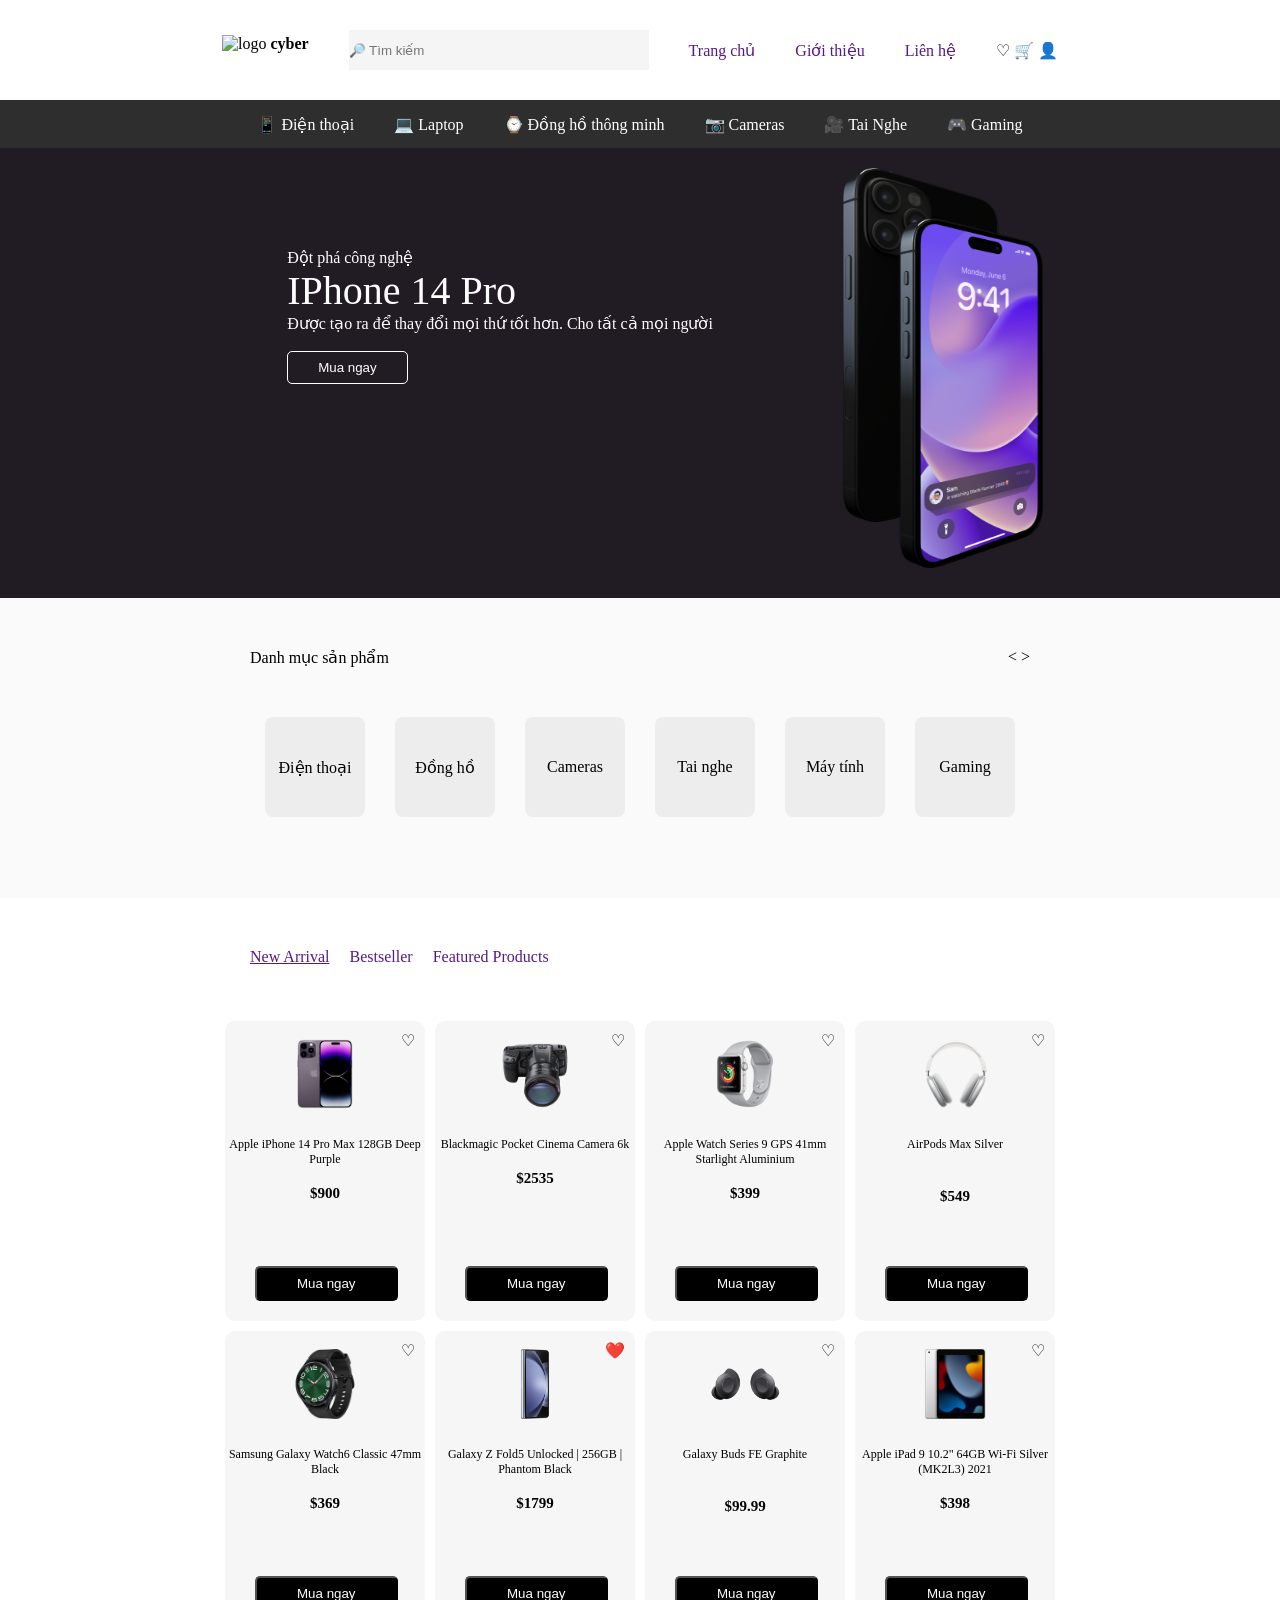
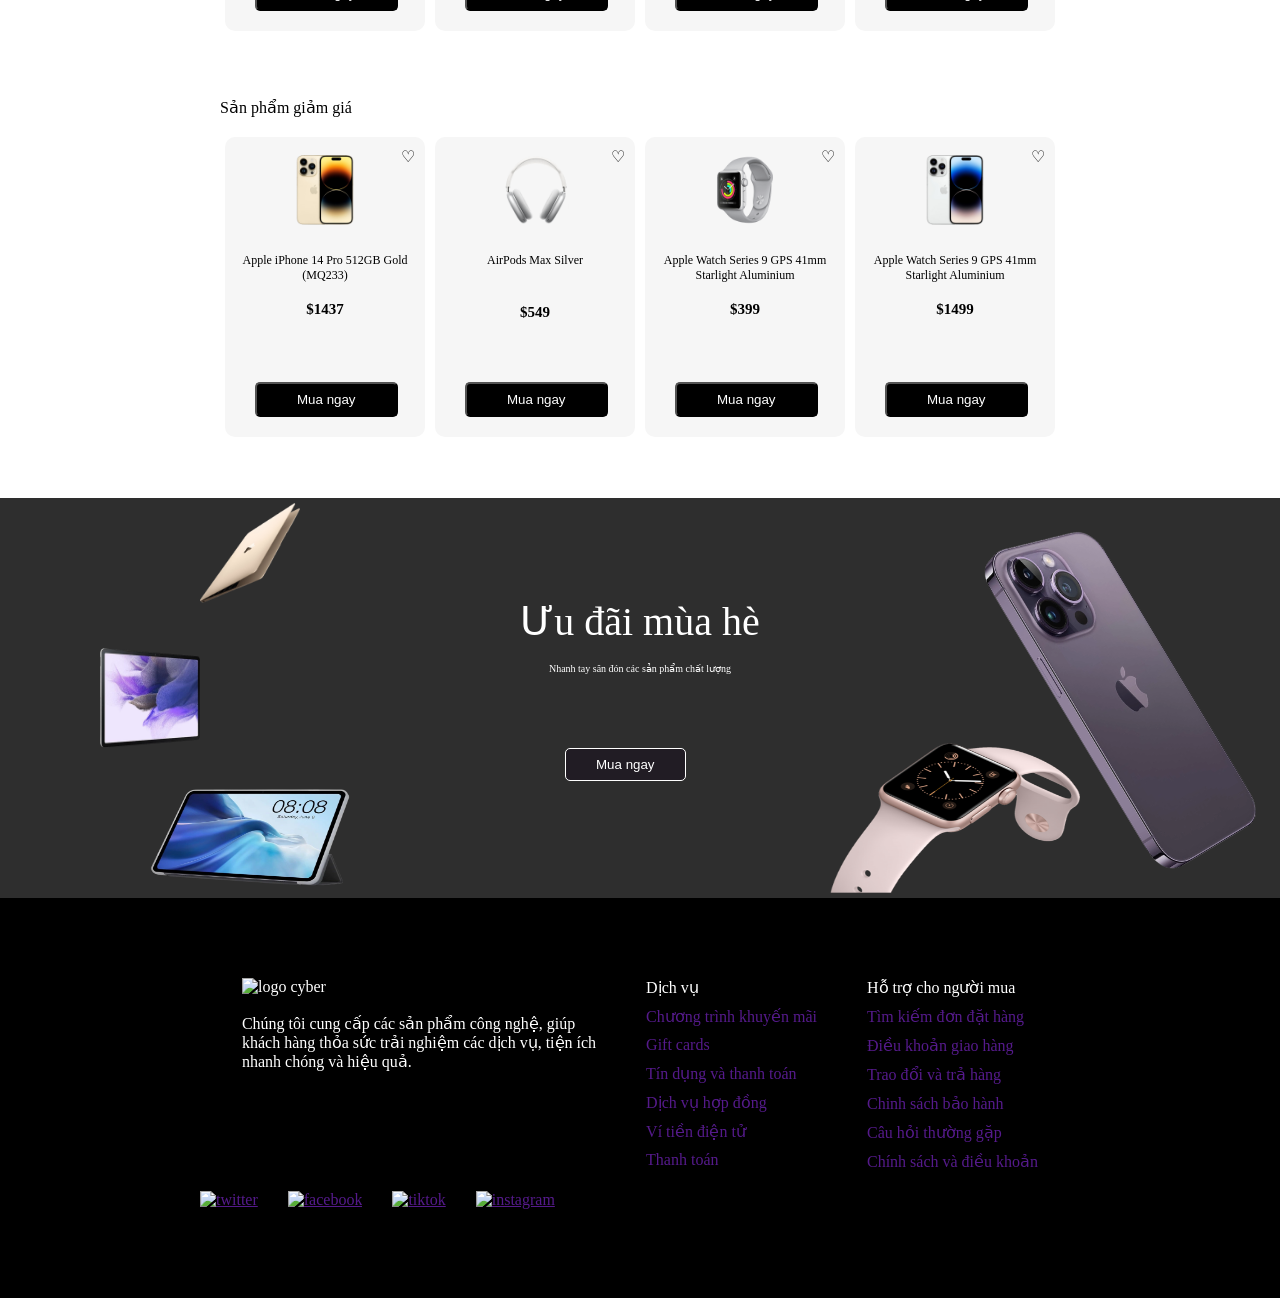
==== index.html @ 61a30c71 "project" ====
<!DOCTYPE html>
<html lang="en">
<head>
    <meta charset="UTF-8">
    <meta name="viewport" content="width=device-width, initial-scale=1.0">
    <title>Document</title>
    <link rel="stylesheet" href="./style.css">
</head>
<body>
    <nav class="navbar">
        <div class="logo">
            <img height="20" width="20" src="https://thumbs.dreamstime.com/b/modern-tech-cyber-security-logo-design-vector-illustration-eps-164018164.jpg" alt="logo">
            <span><b>cyber</b></span>
        </div>
        <form action="" class="search">
            <input style="background-color: #F5F5F5; height: 40px; width: 300px; border: none;" type="search" name="" id="" placeholder="&#128270 Tìm kiếm">
        </form>
        <div class="menu">
            <a href="">Trang chủ</a>
            <a href="">Giới thiệu</a>
            <a href="">Liên hệ</a>
            <span class="icon">&#9825 &#128722 &#128100</span>
        </div>
    </nav>

    <div class="product">
        <span>&#128241 Điện thoại</span>
        <span>&#128187 Laptop</span>
        <span>&#8986 Đồng hồ thông minh</span>
        <span>&#128247 Cameras</span>
        <span>&#127909 Tai Nghe</span>
        <span>&#127918 Gaming</span>
    </div>

    <div class="hero">
        <div class="hero-container">
         <p>Đột phá công nghệ</p>
        <span style="font-size: 40px;">IPhone 14 Pro</span>
        <p>Được tạo ra để thay đổi mọi thứ tốt hơn. Cho tất cả mọi người</p><br>
        <button class="btn-buy">Mua ngay</button>
        </div> 
        <img class="iphone14" src="./iphone14.png" alt="iphone14">    
    </div>

    <div class="product-item">
        <div class="product-menu">
            <span>Danh mục sản phẩm</span>
            <span> &lt  &gt</span>
        </div>
        <div class="product-box">
            <span class="box1">Điện thoại</span>
            <span class="box2">Đồng hồ</span>
            <span class="box3">Cameras</span>
            <span class="box4">Tai nghe</span>
            <span class="box5">Máy tính</span>
            <span class="box6">Gaming</span>
        </div>
    </div>
    
    <div class="product-price">
        <div class="product-price-menu">
            <a href="" class="">New Arrival</a>
            <a href="" class="Bestseller">Bestseller</a>
            <a href="" class="Featured">Featured Products</a>
        </div>

        <div class="product-price-box">
            <div class="price-box1">
              <span class="heart">&#9825</span> <br>
              <img class="price-photo" height="70" width="70" src="./iphone14pro.png" alt="iphone14pro"> <br>
              <div class="price-content">
                  <span style="font-size: 12px;">Apple iPhone 14 Pro Max 128GB Deep Purple</span> <br>
                  <span style="font-size: 15px;"><b>$900</b></span><br>
              </div>
              <button class="btn-price">Mua ngay</button>
            </div>
            <div class="price-box2">
              <span class="heart">&#9825</span> <br>
              <img class="price-photo" height="70" width="70" src="./camera.png" alt="camera"> <br>
              <div class="price-content">
                  <span style="font-size: 12px;">Blackmagic Pocket Cinema Camera 6k</span> <br>
                  <span style="font-size: 15px;"><b>$2535</b></span><br>
              </div>
              <button class="btn-price">Mua ngay</button>
            </div>
            <div class="price-box3">
              <span class="heart">&#9825</span> <br>
              <img class="price-photo" height="70" width="70" src="./apple-watch.png" alt="apple-watch"> <br>
              <div class="price-content">
                  <span style="font-size: 12px;">Apple Watch Series 9 GPS 41mm Starlight Aluminium</span> <br>
                  <span style="font-size: 15px;"><b>$399</b></span><br>
              </div>
              <button class="btn-price">Mua ngay</button>
            </div>
            <div class="price-box4">
              <span class="heart">&#9825</span> <br>
              <img class="price-photo" height="70" width="70" src="./airpod.png" alt="airpod"> <br>
              <div class="price-content">
                  <span style="font-size: 12px;">AirPods Max Silver</span> <br><br>
                  <span style="font-size: 15px;"><b>$549</b></span><br>
              </div>
              <button class="btn-price">Mua ngay</button>
            </div>
            <div class="price-box5">
              <span class="heart">&#9825</span> <br>
              <img class="price-photo" height="70" width="70" src="./gwatch.png" alt="gwatch"> <br>
              <div class="price-content">
                  <span style="font-size: 12px;">Samsung Galaxy Watch6 Classic 47mm Black</span> <br>
                  <span style="font-size: 15px;"><b>$369</b></span><br>
              </div>
              <button class="btn-price">Mua ngay</button>
            </div>
            <div class="price-box6">
              <span class="heart">&#x2764;&#xFE0F</span> <br>
              <img class="price-photo" height="70" width="70" src="./zfold.png" alt="zfold"> <br>
              <div class="price-content">
                  <span style="font-size: 12px;">Galaxy Z Fold5 Unlocked | 256GB | Phantom Black</span> <br>
                  <span style="font-size: 15px;"><b>$1799</b></span><br>
              </div>
              <button class="btn-price">Mua ngay</button>
            </div>
            <div class="price-box7">
              <span class="heart">&#9825</span> <br>
              <img class="price-photo" height="70" width="70" src="./buds.png" alt="buds"> <br>
              <div class="price-content">
                  <span style="font-size: 12px;">Galaxy Buds FE Graphite </span> <br><br>
                  <span style="font-size: 15px;"><b>$99.99</b></span><br>
              </div>
              <button class="btn-price">Mua ngay</button>
            </div>
            <div class="price-box8">
              <span class="heart">&#9825</span> <br>
              <img class="price-photo" height="70" width="70" src="./apple-ipad.png" alt="apple-ipad"> <br>
              <div class="price-content">
                  <span style="font-size: 12px;">Apple iPad 9 10.2" 64GB Wi-Fi Silver (MK2L3) 2021</span> <br>
                  <span style="font-size: 15px;"><b>$398</b></span><br>
              </div>
              <button class="btn-price">Mua ngay</button>
            </div>
        </div>
    </div>
    <div class="product-sale">
        <span class="text-sale">Sản phẩm giảm giá</span>
        <div class="sale-box">
          <div class="price-box1">
              <span class="heart">&#9825</span> <br>
              <img class="price-photo" height="70" width="70" src="./iphone14pro512.png" alt="iphone14pro512"> <br>
              <div class="price-content">
                  <span style="font-size: 12px;">Apple iPhone 14 Pro 512GB Gold (MQ233)</span> <br>
                  <span style="font-size: 15px;"><b>$1437</b></span><br>
              </div>
              <button class="btn-price">Mua ngay</button>
         </div>
         <div class="price-box2">
              <span class="heart">&#9825</span> <br>
              <img class="price-photo" height="70" width="70" src="./airpod.png" alt="airpod"> <br>
              <div class="price-content">
                  <span style="font-size: 12px;">AirPods Max Silver</span> <br><br>
                  <span style="font-size: 15px;"><b>$549</b></span><br>
            </div>
            <button class="btn-price">Mua ngay</button>
         </div>

            <div class="price-box3">
              <span class="heart">&#9825</span> <br>
              <img class="price-photo" height="70" width="70" src="./apple-watch.png" alt="apple-watch"> <br>
              <div class="price-content">
                  <span style="font-size: 12px;">Apple Watch Series 9 GPS 41mm Starlight Aluminium</span> <br>
                  <span style="font-size: 15px;"><b>$399</b></span><br>
              </div>
              <button class="btn-price">Mua ngay</button>
            </div>

            <div class="price-box4">
              <span class="heart">&#9825</span> <br>
              <img class="price-photo" height="70" width="70" src="./iphone14pro1T.png" alt="iphone14pro1T"> <br>
              <div class="price-content">
                  <span style="font-size: 12px;">Apple Watch Series 9 GPS 41mm Starlight Aluminium</span> <br>
                  <span style="font-size: 15px;"><b>$1499</b></span><br>
              </div>
              <button class="btn-price">Mua ngay</button>
            </div>
        </div>
    </div>

    <section class="hero-summer">
        <div class="content-summer">
            <span style="font-size: 40px;">Ưu đãi mùa hè</span><br>
            <span style="font-size: 10px;">Nhanh tay săn đón các sản phẩm chất lượng</span><br><br>
        </div>
        <button class="btn-summer">Mua ngay</button>
        <img height="100" width="100" src="./summer1.png" alt="summer1" class="summer1">
        <img height="100" width="100" src="./summer2.png" alt="summer2" class="summer2">
        <img height="100" width="200" src="./summer3.png" alt="summer3" class="summer3">
        <img height="150" width="250" src="./summer4.png" alt="summer4" class="summer4">
        <img height="365" width="120" src="./summer5.png" alt="summer5" class="summer5">
    </section>

    <div class="contact">
        <div class="contact-container">
        <div class="cyber">
            <img height="20" width="20" src="https://thumbs.dreamstime.com/b/modern-tech-cyber-security-logo-design-vector-illustration-eps-164018164.jpg" alt="logo">
            <span>cyber</span><br><br>
            <p>Chúng tôi cung cấp các sản phẩm công nghệ, giúp <br> khách hàng thỏa sức trải nghiệm các dịch vụ, tiện ích <br>nhanh chóng và hiệu quả.</p>
        </div>
        <div class="service">
            <span>Dịch vụ</span>
            <a href="">Chương trình khuyến mãi</a>
            <a href="">Gift cards</a>
            <a href="">Tín dụng và thanh toán</a>
            <a href="">Dịch vụ hợp đồng</a>
            <a href="">Ví tiền điện tử</a>
            <a href="">Thanh toán</a>
        </div>
        <div class="support">
            <span>Hỗ trợ cho người mua</span>
            <a href="">Tìm kiếm đơn đặt hàng</a>
            <a href="">Điều khoản giao hàng</a>
            <a href="">Trao đổi và trả hàng</a>
            <a href="">Chinh sách bảo hành</a>
            <a href="">Câu hỏi thường gặp</a>
            <a href="">Chính sách và điều khoản</a>
        </div>
       </div>
       <div class="contact-logo">
          <a href=""><img height="20" width="20" src="https://img.icons8.com/color/1200/twitter--v3.jpg" alt="twitter"></a>
          <a href=""><img height="20" width="20" src="https://upload.wikimedia.org/wikipedia/commons/thumb/1/16/Facebook-icon-1.png/960px-Facebook-icon-1.png" alt="facebook"></a>
          <a href=""><img height="20" width="20" src="https://upload.wikimedia.org/wikipedia/commons/thumb/a/a6/Tiktok_icon.svg/960px-Tiktok_icon.svg.png" alt="tiktok"></a>
          <a href=""><img height="20" width="20" src="https://upload.wikimedia.org/wikipedia/commons/a/a5/Instagram_icon.png" alt="instagram"></a>



       </div>
    </div>
</body>
</html>
---- style.css ----
* {
    box-sizing: 0;
    padding: 0;
    margin: 0;
}

.navbar {
    display: flex;
    justify-content: center;
    gap: 40px;
    height: 100px;
}

.logo {
    padding-top: 35px;
}
.search {
    border-radius: 4px;
    display: flex;
    align-items: center;
}

.menu {
   display: flex;
   justify-content: center;
   align-items: center;
   gap: 40px;
}

.menu a {
    text-decoration: none;
}
.product {
   display: flex;
    justify-content: center;
    gap: 40px; 
    background-color: #2E2E2E;
    color: white;
    height: 48px;
    align-items: center;
}
.hero {
    display: flex;
    justify-content: center;
    height: 450px;
    background-color: #211C24;
    color: white;
    gap: 80px;
}

.hero-container{
    padding: 100px 50px;
    
}

.iphone14 {
    height: 400px;
    width: 200px;
    padding-top: 20px;
}

.btn-buy {
    border-radius: 5px;
    padding: 8px 30px;
    background-color: #211C24;
    color: white;
    border: 1px solid white;
}

.product-item {
    height: 300px;
    background-color: #FAFAFA;
}

.product-menu {
    padding: 50px 250px;
    display: flex;
    justify-content: space-between;
}

.product-box {
    display: flex;
    justify-content: center;
    gap: 30px;  
}

.box1 {
    height: 100px;
    width: 100px;
    background-color: #EDEDED;
    border-radius: 8px;
    text-align: center;
    align-content: center;
}

.box2 {
    height: 100px;
    width: 100px;
    background-color: #EDEDED;
    border-radius: 8px;
    text-align: center;
    align-content: center;
}

.box3 {
    height: 100px;
    width: 100px;
    background-color: #EDEDED;
    border-radius: 8px;
    text-align: center;
    align-content: center;
}

.box4 {
    height: 100px;
    width: 100px;
    background-color: #EDEDED;
    border-radius: 8px;
    text-align: center;
    align-content: center;
}

.box5 {
    height: 100px;
    width: 100px;
    background-color: #EDEDED;
    border-radius: 8px;
    text-align: center;
    align-content: center;
}

.box6 {
    height: 100px;
    width: 100px;
    background-color: #EDEDED;
    border-radius: 8px;
    text-align: center;
    align-content: center;
}

.product-price {
    height: 800px;
}

.product-price-menu {
    padding-top: 50px;
    padding-left: 250px;
    display: flex;
    gap: 20px;
}

.Bestseller {
    text-decoration: none;
}

.Featured {
    text-decoration: none;
}

.product-price-box {
    padding: 10px 200px;
    display: flex;
    flex-wrap: wrap;
    justify-content: center;
    align-content: center;
    gap: 10px;
    height: 700px;
}

.price-box1 {
    height: 300px;
    width: 200px;
    background-color: #F6F6F6;
    position: relative;
    border-radius: 10px;
}
.heart {
    position: absolute;
    right: 10px;
    top: 10px;
}

.price-content {
    display: flex;
    flex-direction: column;
    padding-top: 80px;
    text-align: center;
}

.price-photo {
    position: absolute;
    left: 65px;
}

.btn-price {
    padding: 8px 40px;
    background-color: #000000;
    color: white;
    border-radius: 5px;
    position: absolute;
    left: 30px;
    bottom: 20px;
   
}

.price-box2 {
    height: 300px;
    width: 200px;
    background-color: #F6F6F6;
    position: relative;
    border-radius: 10px;
}

.price-box3 {
    height: 300px;
    width: 200px;
    background-color: #F6F6F6;
    position: relative;
    border-radius: 10px;
}

.price-box4 {
    height: 300px;
    width: 200px;
    background-color: #F6F6F6;
    position: relative;
    border-radius: 10px;
}

.price-box5 {
    height: 300px;
    width: 200px;
    background-color: #F6F6F6;
    position: relative;
    border-radius: 10px;
}

.price-box6 {
    height: 300px;
    width: 200px;
    background-color: #F6F6F6;
    position: relative;
    border-radius: 10px;
}

.price-box7 {
    height: 300px;
    width: 200px;
    background-color: #F6F6F6;
    position: relative;
    border-radius: 10px;
}

.price-box8 {
    height: 300px;
    width: 200px;
    background-color: #F6F6F6;
    position: relative;
    border-radius: 10px;
}
.product-sale {
     height: 400px;
     display: flex;
     flex-direction: column;
     gap: 20px;
}
.sale-box{
    display: flex;
    flex-direction: row;
    justify-content: center;
    align-content: center;
    gap: 10px;
}
.text-sale {
    padding-left: 220px;
}

.hero-summer {
    height: 400px;
    background-color: #2E2E2E;
    color: white;
    position: relative;
}
.content-summer {
     display: flex;
     flex-direction: column;
    padding-top: 100px;
    text-align: center;
}

.btn-summer {
    border-radius: 5px;
    padding: 8px 30px;
    background-color: #211C24;
    color: white;
    border: 1px solid white;
    position: absolute;
    top: 250px;
    left: 565px;
}

.summer1 {
    position: absolute;
    top: 5px;
    left: 200px;
}
.summer2 {
    position: absolute;
    top: 150px;
    left: 100px;
}
.summer3 {
    position: absolute;
    bottom: 10px;
    left: 150px;
}
.summer4 {
    position: absolute;
    bottom: 5px;
    right: 200px;
}
.summer5 {
    position: absolute;
    top: 10px;
    right: 100px;
    transform: rotate(329deg);
}

.contact {
    height: 400px;
    background-color: black;
    color: white;
}
.contact-container {
    display: flex;
    justify-content: center;
    padding-top: 80px;
    gap: 50px;
}

.contact-container a {
    text-decoration: none;
}

.service {
    display: flex;
    flex-direction: column;
    gap: 10px;
}

.support {
    display: flex;
    flex-direction: column;
    gap: 10px;
}

.contact-logo {
    padding-top: 20px;
    padding-left: 200px;
    display: flex;
    gap: 30px;
}
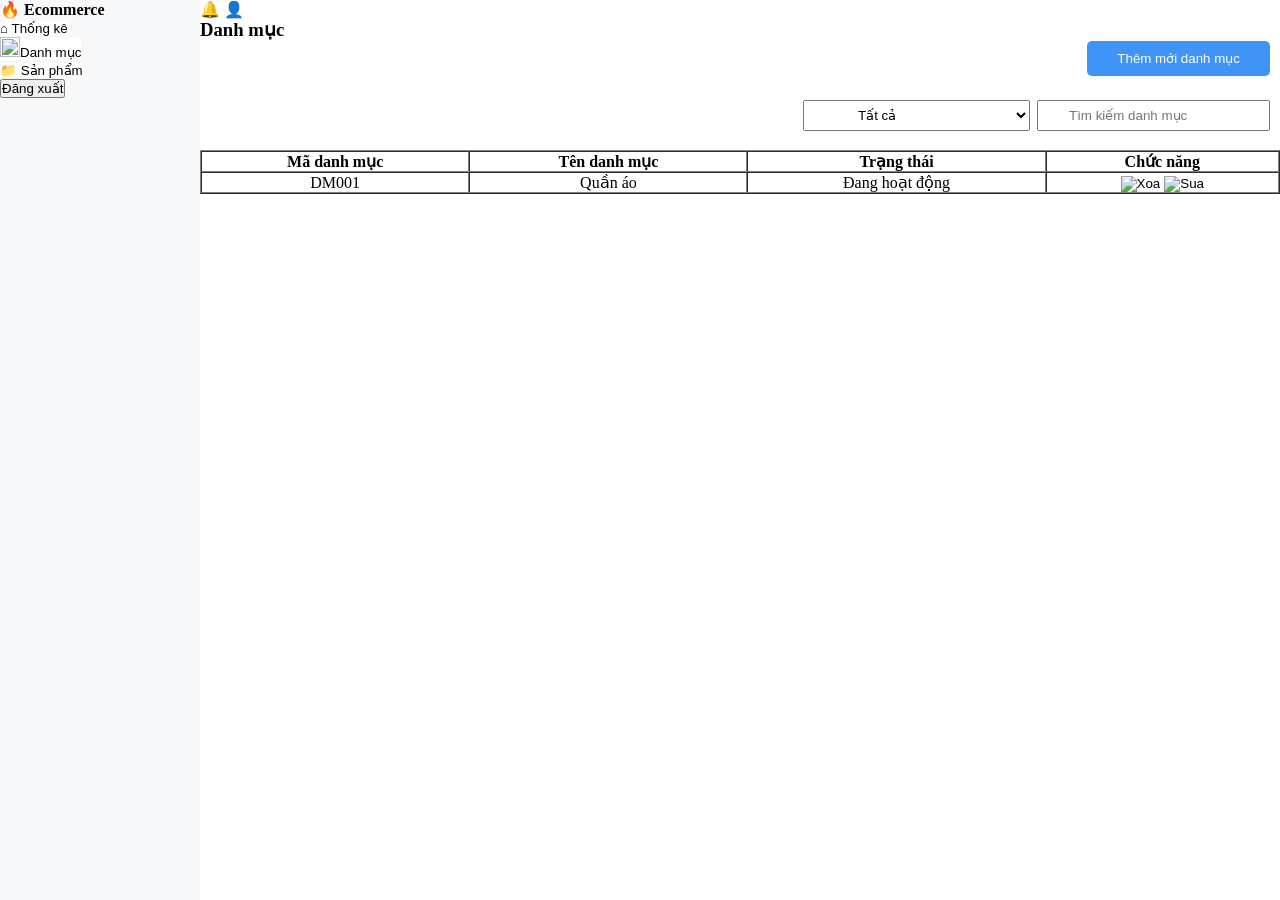
==== commit 831ff095: "project" ====
--- a/index.html
+++ b/index.html
@@ -4,233 +4,81 @@
     <meta charset="UTF-8">
     <meta name="viewport" content="width=device-width, initial-scale=1.0">
     <title>Document</title>
-    <link rel="stylesheet" href="./style.css">
+    <link rel="stylesheet" href="./css/main.css">
 </head>
 <body>
-    <nav class="navbar">
-        <div class="logo">
-            <img height="20" width="20" src="https://thumbs.dreamstime.com/b/modern-tech-cyber-security-logo-design-vector-illustration-eps-164018164.jpg" alt="logo">
-            <span><b>cyber</b></span>
-        </div>
-        <form action="" class="search">
-            <input style="background-color: #F5F5F5; height: 40px; width: 300px; border: none;" type="search" name="" id="" placeholder="&#128270 Tìm kiếm">
-        </form>
+    <div class="container">
+        <nav class="navbar">
         <div class="menu">
-            <a href="">Trang chủ</a>
-            <a href="">Giới thiệu</a>
-            <a href="">Liên hệ</a>
-            <span class="icon">&#9825 &#128722 &#128100</span>
+            <h4>&#x1F525 Ecommerce</h4>
+            <button style="background-color: white; border: none;">&#8962 Thống kê</button><br>
+            <button style="background-color: white; border: none;"><img height="20" width="20" src="https://static.vecteezy.com/system/resources/previews/060/564/621/non_2x/requirement-icon-symbol-art-vector.jpg" alt="">Danh mục</button><br>
+            <button style="background-color: white; border: none;">&#128193 Sản phẩm</button><br>
+            <button id="btn-logout">Đăng xuất</button>    
+            
         </div>
     </nav>
 
-    <div class="product">
-        <span>&#128241 Điện thoại</span>
-        <span>&#128187 Laptop</span>
-        <span>&#8986 Đồng hồ thông minh</span>
-        <span>&#128247 Cameras</span>
-        <span>&#127909 Tai Nghe</span>
-        <span>&#127918 Gaming</span>
+    <div class="ecommerce">
+          <div class="logo">&#128276 &#128100</div>
+          <h3>Danh mục</h3>
+
+    <form action="" id="form-addProduct">
+        <button class="btn-add" type="submit">Thêm mới danh mục</button>
+    </form>
+
+    <select class="state" name="" id="">
+        <option value="">Tất cả</option>
+        <option value="">Đang hoạt động</option>
+        <option value="">Ngừng hoạt động</option>
+    </select>
+    <input class="search" type="text" placeholder="Tìm kiếm danh mục" id="input-search">
+    <table class="table-ecommerce" border="1" cellspacing="0" cellpadding="20">
+        <thead>
+            <tr>
+                <th>Mã danh mục</th>
+                <th>Tên danh mục</th>
+                <th>Trạng thái</th>
+                <th>Chức năng</th>
+            </tr>
+        </thead>
+        <tbody id="table-categories">
+            <tr>
+                <td>DM001</td>
+                <td>Quần áo</td>
+                <td>Đang hoạt động</td>
+                <td>
+                    <button style="background-color: white; border: none;"><img height="50" width="50" src="https://thumbs.dreamstime.com/b/%C3%ADcone-vermelho-da-linha-lixeira-no-fundo-branco-ilustra%C3%A7%C3%A3o-vetorial-de-estilo-plano-171177844.jpg" alt="Xoa"></button>
+                    <button class="btn-update" type="submit" style="background-color: white; border: none;"><img height="30" width="30" src="https://static.vecteezy.com/system/resources/previews/050/307/148/large_2x/pencil-icon-design-illustration-vector.jpg" alt="Sua"></button>
+                </td>
+            </tr>
+            
+        </tbody>
+    </table>
     </div>
 
-    <div class="hero">
-        <div class="hero-container">
-         <p>Đột phá công nghệ</p>
-        <span style="font-size: 40px;">IPhone 14 Pro</span>
-        <p>Được tạo ra để thay đổi mọi thứ tốt hơn. Cho tất cả mọi người</p><br>
-        <button class="btn-buy">Mua ngay</button>
-        </div> 
-        <img class="iphone14" src="./iphone14.png" alt="iphone14">    
+    <div class="overlay">
+      <div class="modal">
+        <form class="modal-body">
+            <h3>Thêm mới danh mục</h3><br>
+        <label for="">Mã danh mục</label><br><br>
+          <input type="text" name="productId"><br><br>
+          <label for="">Tên danh mục</label><br><br>
+          <input type="text" name="productName"><br><br>
+          <span>Trạng thái</span><br>
+          <input type="checkbox">
+          <label for="">Đang hoạt động</label>
+          <input type="checkbox">
+          <label for="">Ngừng hoạt động</label><br><br>
+          <button class="btn-add" type="submit">Thêm</button>
+
+          <spa class="btn-close">x</spa>
+        </form>
+      </div>
+
+     
     </div>
 
-    <div class="product-item">
-        <div class="product-menu">
-            <span>Danh mục sản phẩm</span>
-            <span> &lt  &gt</span>
-        </div>
-        <div class="product-box">
-            <span class="box1">Điện thoại</span>
-            <span class="box2">Đồng hồ</span>
-            <span class="box3">Cameras</span>
-            <span class="box4">Tai nghe</span>
-            <span class="box5">Máy tính</span>
-            <span class="box6">Gaming</span>
-        </div>
-    </div>
-    
-    <div class="product-price">
-        <div class="product-price-menu">
-            <a href="" class="">New Arrival</a>
-            <a href="" class="Bestseller">Bestseller</a>
-            <a href="" class="Featured">Featured Products</a>
-        </div>
-
-        <div class="product-price-box">
-            <div class="price-box1">
-              <span class="heart">&#9825</span> <br>
-              <img class="price-photo" height="70" width="70" src="./iphone14pro.png" alt="iphone14pro"> <br>
-              <div class="price-content">
-                  <span style="font-size: 12px;">Apple iPhone 14 Pro Max 128GB Deep Purple</span> <br>
-                  <span style="font-size: 15px;"><b>$900</b></span><br>
-              </div>
-              <button class="btn-price">Mua ngay</button>
-            </div>
-            <div class="price-box2">
-              <span class="heart">&#9825</span> <br>
-              <img class="price-photo" height="70" width="70" src="./camera.png" alt="camera"> <br>
-              <div class="price-content">
-                  <span style="font-size: 12px;">Blackmagic Pocket Cinema Camera 6k</span> <br>
-                  <span style="font-size: 15px;"><b>$2535</b></span><br>
-              </div>
-              <button class="btn-price">Mua ngay</button>
-            </div>
-            <div class="price-box3">
-              <span class="heart">&#9825</span> <br>
-              <img class="price-photo" height="70" width="70" src="./apple-watch.png" alt="apple-watch"> <br>
-              <div class="price-content">
-                  <span style="font-size: 12px;">Apple Watch Series 9 GPS 41mm Starlight Aluminium</span> <br>
-                  <span style="font-size: 15px;"><b>$399</b></span><br>
-              </div>
-              <button class="btn-price">Mua ngay</button>
-            </div>
-            <div class="price-box4">
-              <span class="heart">&#9825</span> <br>
-              <img class="price-photo" height="70" width="70" src="./airpod.png" alt="airpod"> <br>
-              <div class="price-content">
-                  <span style="font-size: 12px;">AirPods Max Silver</span> <br><br>
-                  <span style="font-size: 15px;"><b>$549</b></span><br>
-              </div>
-              <button class="btn-price">Mua ngay</button>
-            </div>
-            <div class="price-box5">
-              <span class="heart">&#9825</span> <br>
-              <img class="price-photo" height="70" width="70" src="./gwatch.png" alt="gwatch"> <br>
-              <div class="price-content">
-                  <span style="font-size: 12px;">Samsung Galaxy Watch6 Classic 47mm Black</span> <br>
-                  <span style="font-size: 15px;"><b>$369</b></span><br>
-              </div>
-              <button class="btn-price">Mua ngay</button>
-            </div>
-            <div class="price-box6">
-              <span class="heart">&#x2764;&#xFE0F</span> <br>
-              <img class="price-photo" height="70" width="70" src="./zfold.png" alt="zfold"> <br>
-              <div class="price-content">
-                  <span style="font-size: 12px;">Galaxy Z Fold5 Unlocked | 256GB | Phantom Black</span> <br>
-                  <span style="font-size: 15px;"><b>$1799</b></span><br>
-              </div>
-              <button class="btn-price">Mua ngay</button>
-            </div>
-            <div class="price-box7">
-              <span class="heart">&#9825</span> <br>
-              <img class="price-photo" height="70" width="70" src="./buds.png" alt="buds"> <br>
-              <div class="price-content">
-                  <span style="font-size: 12px;">Galaxy Buds FE Graphite </span> <br><br>
-                  <span style="font-size: 15px;"><b>$99.99</b></span><br>
-              </div>
-              <button class="btn-price">Mua ngay</button>
-            </div>
-            <div class="price-box8">
-              <span class="heart">&#9825</span> <br>
-              <img class="price-photo" height="70" width="70" src="./apple-ipad.png" alt="apple-ipad"> <br>
-              <div class="price-content">
-                  <span style="font-size: 12px;">Apple iPad 9 10.2" 64GB Wi-Fi Silver (MK2L3) 2021</span> <br>
-                  <span style="font-size: 15px;"><b>$398</b></span><br>
-              </div>
-              <button class="btn-price">Mua ngay</button>
-            </div>
-        </div>
-    </div>
-    <div class="product-sale">
-        <span class="text-sale">Sản phẩm giảm giá</span>
-        <div class="sale-box">
-          <div class="price-box1">
-              <span class="heart">&#9825</span> <br>
-              <img class="price-photo" height="70" width="70" src="./iphone14pro512.png" alt="iphone14pro512"> <br>
-              <div class="price-content">
-                  <span style="font-size: 12px;">Apple iPhone 14 Pro 512GB Gold (MQ233)</span> <br>
-                  <span style="font-size: 15px;"><b>$1437</b></span><br>
-              </div>
-              <button class="btn-price">Mua ngay</button>
-         </div>
-         <div class="price-box2">
-              <span class="heart">&#9825</span> <br>
-              <img class="price-photo" height="70" width="70" src="./airpod.png" alt="airpod"> <br>
-              <div class="price-content">
-                  <span style="font-size: 12px;">AirPods Max Silver</span> <br><br>
-                  <span style="font-size: 15px;"><b>$549</b></span><br>
-            </div>
-            <button class="btn-price">Mua ngay</button>
-         </div>
-
-            <div class="price-box3">
-              <span class="heart">&#9825</span> <br>
-              <img class="price-photo" height="70" width="70" src="./apple-watch.png" alt="apple-watch"> <br>
-              <div class="price-content">
-                  <span style="font-size: 12px;">Apple Watch Series 9 GPS 41mm Starlight Aluminium</span> <br>
-                  <span style="font-size: 15px;"><b>$399</b></span><br>
-              </div>
-              <button class="btn-price">Mua ngay</button>
-            </div>
-
-            <div class="price-box4">
-              <span class="heart">&#9825</span> <br>
-              <img class="price-photo" height="70" width="70" src="./iphone14pro1T.png" alt="iphone14pro1T"> <br>
-              <div class="price-content">
-                  <span style="font-size: 12px;">Apple Watch Series 9 GPS 41mm Starlight Aluminium</span> <br>
-                  <span style="font-size: 15px;"><b>$1499</b></span><br>
-              </div>
-              <button class="btn-price">Mua ngay</button>
-            </div>
-        </div>
-    </div>
-
-    <section class="hero-summer">
-        <div class="content-summer">
-            <span style="font-size: 40px;">Ưu đãi mùa hè</span><br>
-            <span style="font-size: 10px;">Nhanh tay săn đón các sản phẩm chất lượng</span><br><br>
-        </div>
-        <button class="btn-summer">Mua ngay</button>
-        <img height="100" width="100" src="./summer1.png" alt="summer1" class="summer1">
-        <img height="100" width="100" src="./summer2.png" alt="summer2" class="summer2">
-        <img height="100" width="200" src="./summer3.png" alt="summer3" class="summer3">
-        <img height="150" width="250" src="./summer4.png" alt="summer4" class="summer4">
-        <img height="365" width="120" src="./summer5.png" alt="summer5" class="summer5">
-    </section>
-
-    <div class="contact">
-        <div class="contact-container">
-        <div class="cyber">
-            <img height="20" width="20" src="https://thumbs.dreamstime.com/b/modern-tech-cyber-security-logo-design-vector-illustration-eps-164018164.jpg" alt="logo">
-            <span>cyber</span><br><br>
-            <p>Chúng tôi cung cấp các sản phẩm công nghệ, giúp <br> khách hàng thỏa sức trải nghiệm các dịch vụ, tiện ích <br>nhanh chóng và hiệu quả.</p>
-        </div>
-        <div class="service">
-            <span>Dịch vụ</span>
-            <a href="">Chương trình khuyến mãi</a>
-            <a href="">Gift cards</a>
-            <a href="">Tín dụng và thanh toán</a>
-            <a href="">Dịch vụ hợp đồng</a>
-            <a href="">Ví tiền điện tử</a>
-            <a href="">Thanh toán</a>
-        </div>
-        <div class="support">
-            <span>Hỗ trợ cho người mua</span>
-            <a href="">Tìm kiếm đơn đặt hàng</a>
-            <a href="">Điều khoản giao hàng</a>
-            <a href="">Trao đổi và trả hàng</a>
-            <a href="">Chinh sách bảo hành</a>
-            <a href="">Câu hỏi thường gặp</a>
-            <a href="">Chính sách và điều khoản</a>
-        </div>
-       </div>
-       <div class="contact-logo">
-          <a href=""><img height="20" width="20" src="https://img.icons8.com/color/1200/twitter--v3.jpg" alt="twitter"></a>
-          <a href=""><img height="20" width="20" src="https://upload.wikimedia.org/wikipedia/commons/thumb/1/16/Facebook-icon-1.png/960px-Facebook-icon-1.png" alt="facebook"></a>
-          <a href=""><img height="20" width="20" src="https://upload.wikimedia.org/wikipedia/commons/thumb/a/a6/Tiktok_icon.svg/960px-Tiktok_icon.svg.png" alt="tiktok"></a>
-          <a href=""><img height="20" width="20" src="https://upload.wikimedia.org/wikipedia/commons/a/a5/Instagram_icon.png" alt="instagram"></a>
-
-
-
-       </div>
-    </div>
+    <script src="./js/main.js"></script>
 </body>
 </html>
--- a/css/main.css
+++ b/css/main.css
@@ -0,0 +1,83 @@
+* {
+    box-sizing: border-box;
+    padding: 0;
+    margin: 0;
+}
+
+.container {
+    display: flex;
+}
+
+.navbar {
+    background-color: #F6F8F9;
+    width: 200px;
+    height: 100vh;
+}
+
+.ecommerce {
+    width: calc(100% - 200px);
+    position: relative;
+}
+
+.btn-add {
+    padding: 10px 30px;
+    background-color: #4094F7;
+    color: white;
+    border-radius: 5px;
+    border: none;
+    position: absolute;
+    right: 10px;
+}
+
+.state {
+    padding: 6px 50px;
+    position: absolute;
+    top: 100px;
+    right: 250px;
+}
+
+.search {
+    padding: 6px 30px;
+    position: absolute;
+    right: 10px;
+    top: 100px;
+}
+
+.table-ecommerce {
+    position: absolute;
+    top: 150px;
+    width: 100%;
+    text-align: center;
+
+}
+
+
+.overlay {
+        display: none;
+        position: fixed;
+        inset: 0;
+        background-color: rgba(0, 0, 0, 0.4);
+      }
+      .modal {
+        background-color: #fff;
+        position: absolute;
+        top: 50%;
+        left: 50%;
+        transform: translate(-50%, -50%);
+        border-radius: 4px;
+      }
+      .modal-body {
+        position: relative;
+        height: 400px;
+        width: 500px;
+        padding: 10px;
+      }
+
+      .modal-body input {
+        padding: 10px 100px;
+      }
+      .btn-close {
+        position: absolute;
+        top: 5px;
+        right: 10px;
+      }
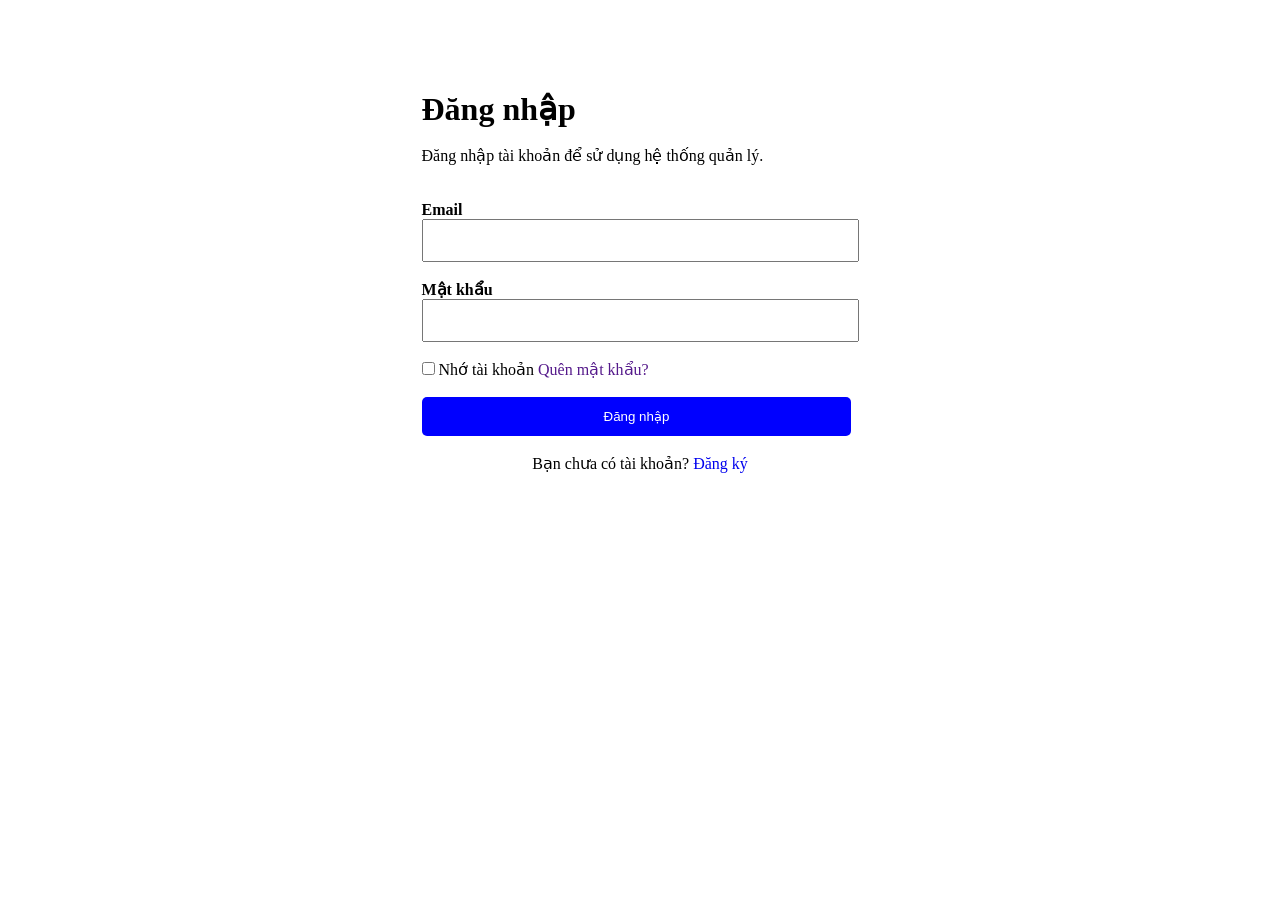
==== commit 2e18323d: "project" ====
--- a/index.html
+++ b/index.html
@@ -20,12 +20,13 @@
     </nav>
 
     <div class="ecommerce">
-          <div class="logo">&#128276 &#128100</div>
+         <span style="position: absolute; right: 10px;">&#128276 <img height="20" width="20" src="./img/avarta.png" alt="avarta"></span><br>
+          <hr>
           <h3>Danh mục</h3>
 
-    <form action="" id="form-addProduct">
-        <button class="btn-add" type="submit">Thêm mới danh mục</button>
-    </form>
+    
+        <button class="btn-add">Thêm mới danh mục</button>
+    
 
     <select class="state" name="" id="">
         <option value="">Tất cả</option>
@@ -33,9 +34,9 @@
         <option value="">Ngừng hoạt động</option>
     </select>
     <input class="search" type="text" placeholder="Tìm kiếm danh mục" id="input-search">
-    <table class="table-ecommerce" border="1" cellspacing="0" cellpadding="20">
-        <thead>
-            <tr>
+    <table class="table-ecommerce" border="1" cellspacing="0" cellpadding="20" style="border-collapse: collapse;">
+        <thead style="background-color: #F9FAFB;">
+            <tr style="border: none;">
                 <th>Mã danh mục</th>
                 <th>Tên danh mục</th>
                 <th>Trạng thái</th>
@@ -43,13 +44,13 @@
             </tr>
         </thead>
         <tbody id="table-categories">
-            <tr>
+            <tr style="border: none;">
                 <td>DM001</td>
                 <td>Quần áo</td>
                 <td>Đang hoạt động</td>
                 <td>
-                    <button style="background-color: white; border: none;"><img height="50" width="50" src="https://thumbs.dreamstime.com/b/%C3%ADcone-vermelho-da-linha-lixeira-no-fundo-branco-ilustra%C3%A7%C3%A3o-vetorial-de-estilo-plano-171177844.jpg" alt="Xoa"></button>
-                    <button class="btn-update" type="submit" style="background-color: white; border: none;"><img height="30" width="30" src="https://static.vecteezy.com/system/resources/previews/050/307/148/large_2x/pencil-icon-design-illustration-vector.jpg" alt="Sua"></button>
+                    <button id="btn-delete" style="background-color: white; border: none;"><img height="50" width="50" src="https://thumbs.dreamstime.com/b/%C3%ADcone-vermelho-da-linha-lixeira-no-fundo-branco-ilustra%C3%A7%C3%A3o-vetorial-de-estilo-plano-171177844.jpg" alt="Xoa"></button>
+                    <button id="btn-update" type="submit" style="background-color: white; border: none;"><img height="30" width="30" src="https://static.vecteezy.com/system/resources/previews/050/307/148/large_2x/pencil-icon-design-illustration-vector.jpg" alt="Sua"></button>
                 </td>
             </tr>
             
@@ -59,25 +60,47 @@
 
     <div class="overlay">
       <div class="modal">
-        <form class="modal-body">
+        <form id="form-addProduct" class="modal-body">
             <h3>Thêm mới danh mục</h3><br>
-        <label for="">Mã danh mục</label><br><br>
+        <label>Mã danh mục</label><br><br>
           <input type="text" name="productId"><br><br>
-          <label for="">Tên danh mục</label><br><br>
+          <p id="test-id" style="color: red; font-size: 9px;"></p>
+          <label>Tên danh mục</label><br><br>
+          <input type="text" name="productName"><br><br>
+          <p id="test-name" style="color: red; font-size: 9px;"></p>
+          <span>Trạng thái</span><br>
+          <input type="checkbox">
+          <label >Đang hoạt động</label>
+          <input type="checkbox">
+          <label >Ngừng hoạt động</label><br><br>
+          <button class="btn-add" type="submit">Thêm</button>
+
+          <span class="btn-close">x</span>
+        </form>
+      </div>    
+    </div>
+
+
+    <!-- <div class="overlay-update">
+      <div class="modal-update">
+        <form id="form-updateProduct" class="modal-body-update">
+            <h3>Cập nhật danh mục</h3><br>
+        <label>Mã danh mục</label><br><br>
+          <input type="text" name="productId"><br><br>
+          <label>Tên danh mục</label><br><br>
           <input type="text" name="productName"><br><br>
           <span>Trạng thái</span><br>
           <input type="checkbox">
-          <label for="">Đang hoạt động</label>
+          <label >Đang hoạt động</label>
           <input type="checkbox">
-          <label for="">Ngừng hoạt động</label><br><br>
-          <button class="btn-add" type="submit">Thêm</button>
+          <label >Ngừng hoạt động</label><br><br>
+          <button type="submit">Lưu</button>
 
-          <spa class="btn-close">x</spa>
+          <span class="btn-update-close">x</span>
         </form>
-      </div>
+      </div> 
+   </div> -->
 
-     
-    </div>
 
     <script src="./js/main.js"></script>
 </body>
--- a/css/main.css
+++ b/css/main.css
@@ -80,4 +80,35 @@
         position: absolute;
         top: 5px;
         right: 10px;
-      }+      }
+
+
+      /* .overlay-update {
+        display: none;
+        position: fixed;
+        inset: 0;
+        background-color: rgba(0, 0, 0, 0.4);
+      }
+      .modal-update {
+        background-color: #fff;
+        position: absolute;
+        top: 50%;
+        left: 50%;
+        transform: translate(-50%, -50%);
+        border-radius: 4px;
+      }
+      .modal-body-update {
+        position: relative;
+        height: 400px;
+        width: 500px;
+        padding: 10px;
+      }
+
+      .modal-body-update input {
+        padding: 10px 100px;
+      }
+      .btn-update-close {
+        position: absolute;
+        top: 5px;
+        right: 10px;
+      } */
